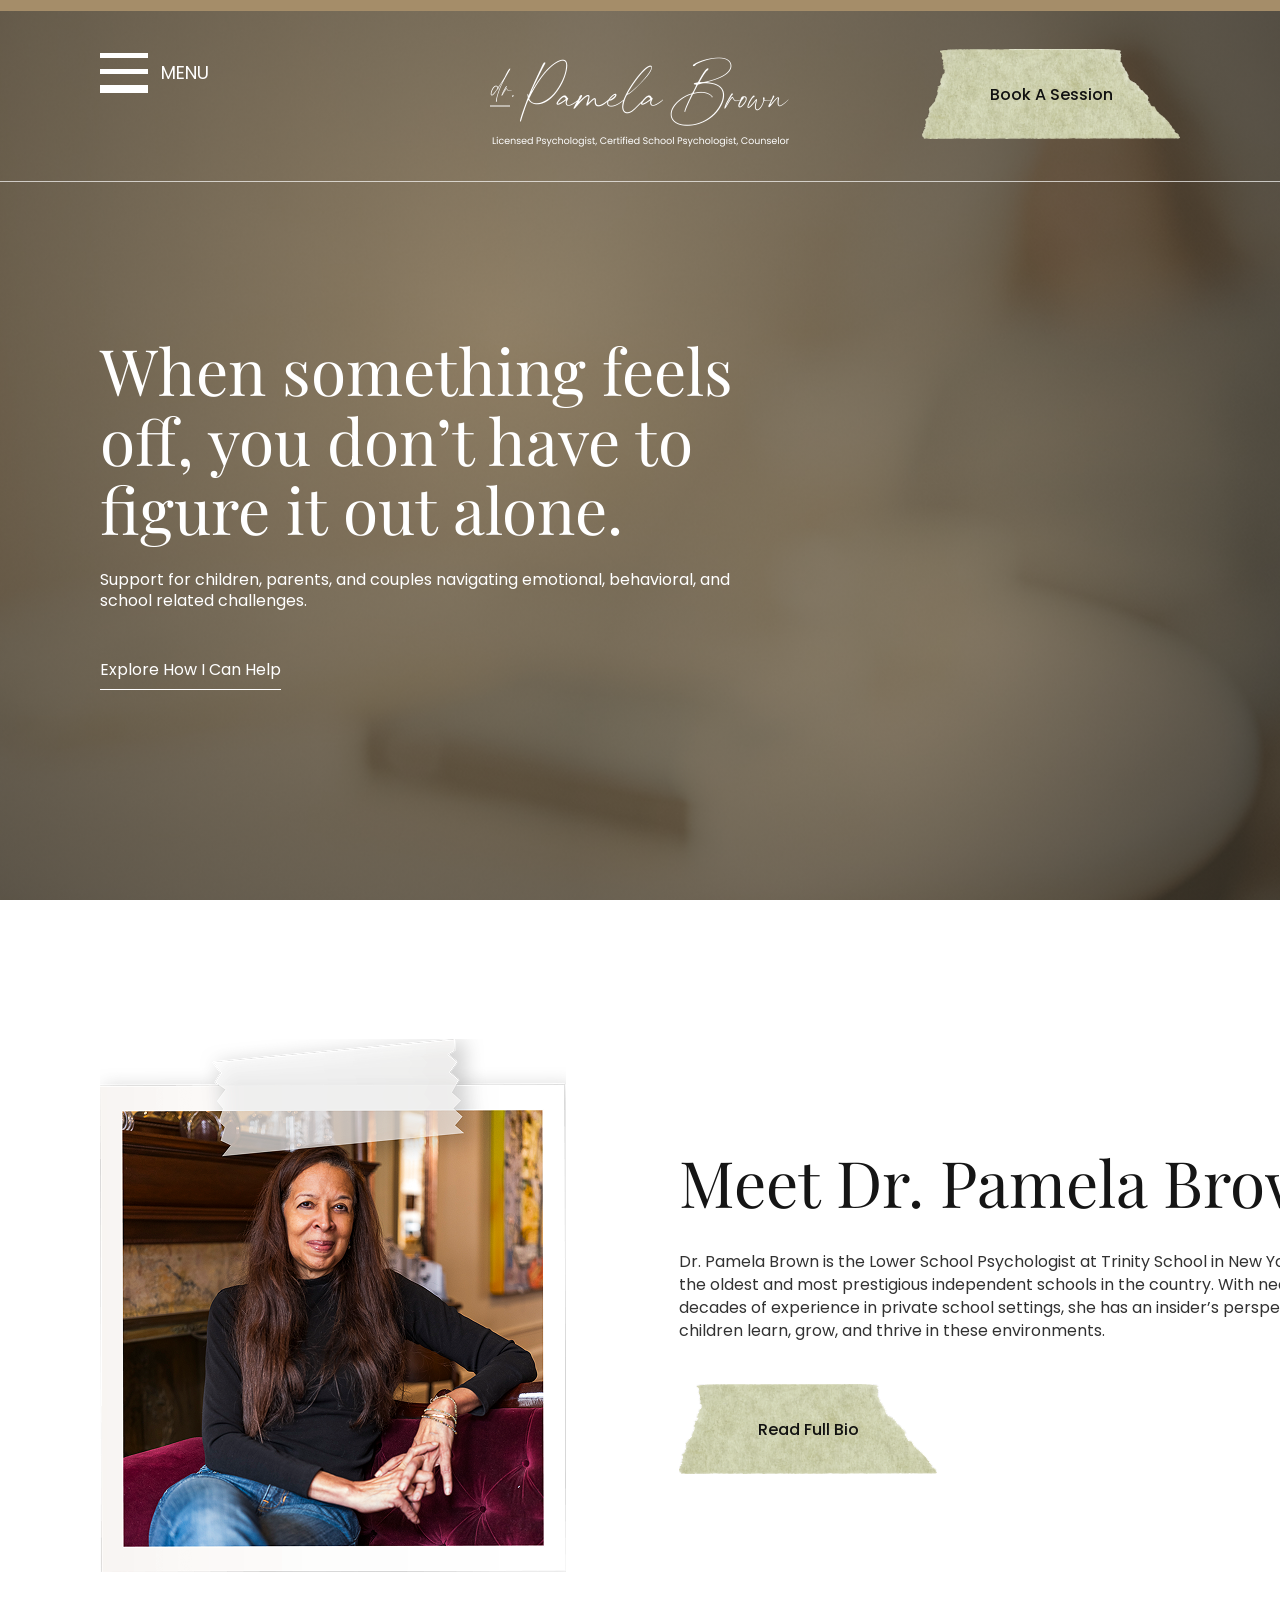
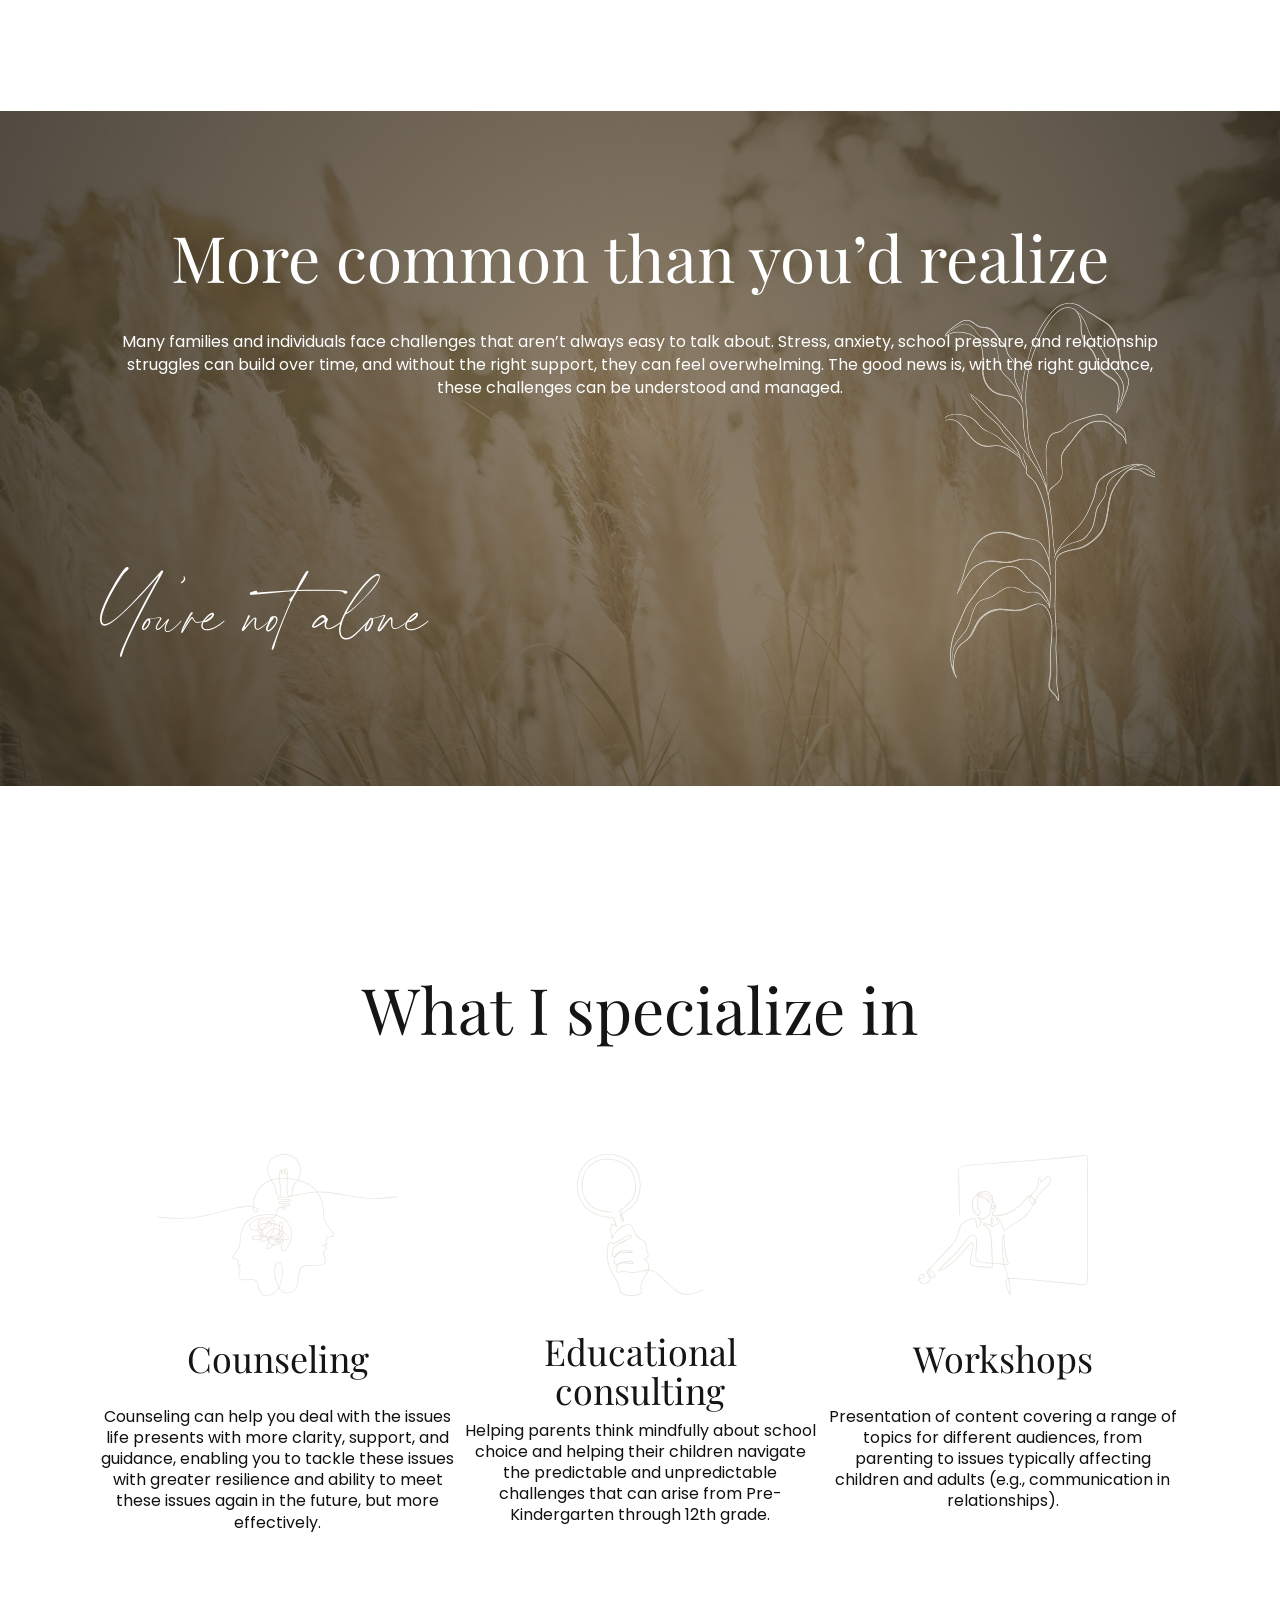
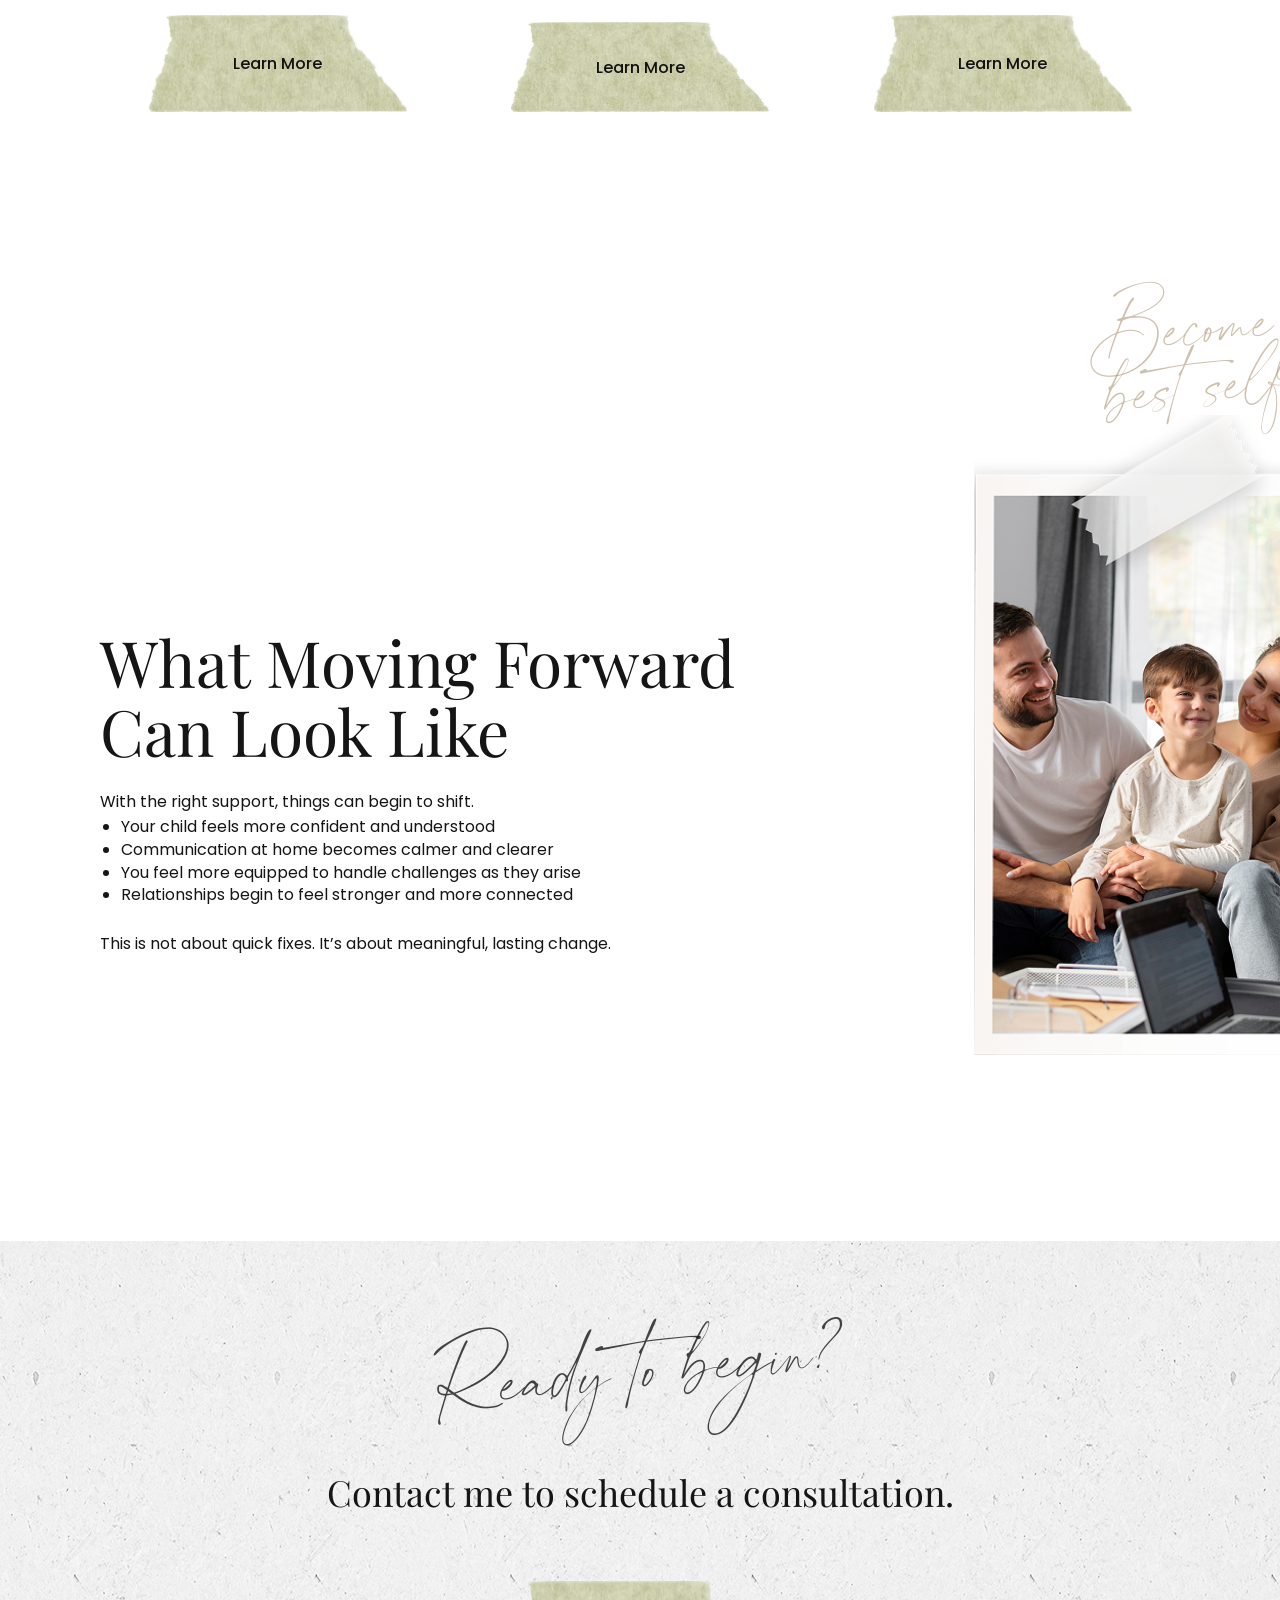
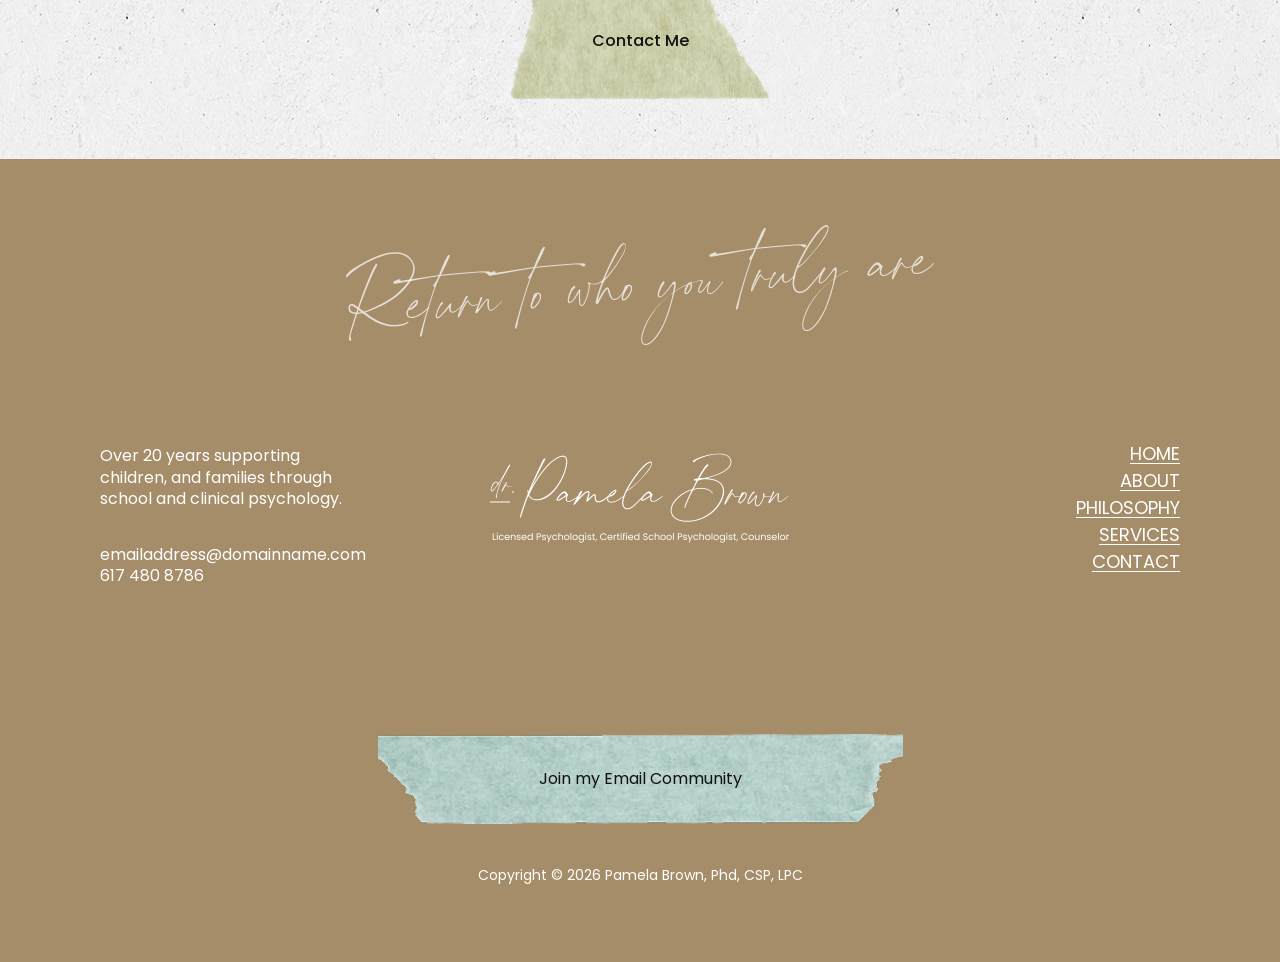
==== index.html @ 4f340ac1 "Initial Dr Brown website" ====
<!DOCTYPE html>
<html lang="en">
  <head>
    <meta charset="UTF-8" />
    <meta name="viewport" content="width=device-width, initial-scale=1.0" />
    <title>Dr. Pamela Brown</title>
    <link rel="preconnect" href="https://fonts.googleapis.com" />
    <link rel="preconnect" href="https://fonts.gstatic.com" crossorigin />
    <link
      href="https://fonts.googleapis.com/css2?family=Playfair+Display:wght@400;600;700&family=Poppins:wght@300;400;500;600&display=swap"
      rel="stylesheet"
    />
    <link rel="stylesheet" href="styles.css" />
  </head>
  <body>
    <header class="site-header" aria-label="Site navigation">
      <button class="menu-button" type="button" aria-expanded="false" aria-controls="site-menu" aria-label="Open menu">
        <span class="menu-icon" aria-hidden="true"></span>
        <span class="menu-label">Menu</span>
      </button>

      <a class="brand" href="#top" aria-label="Dr. Pamela Brown home">
        <img src="brownlogo.png" alt="Dr. Pamela Brown" />
      </a>

      <a class="header-cta" href="contact.html">Book A Session</a>

      <div class="site-menu" id="site-menu" aria-hidden="true">
        <img class="menu-flower menu-flower-left" src="flower_1.png" alt="" aria-hidden="true" />
        <img class="menu-flower menu-flower-right" src="flower_2.png" alt="" aria-hidden="true" />

        <a class="brand menu-brand" href="#top" aria-label="Dr. Pamela Brown home">
          <img src="brownlogo.png" alt="Dr. Pamela Brown" />
        </a>

        <nav class="menu-nav" aria-label="Main menu">
          <a href="#top">Home</a>
          <a href="about.html">About Me</a>
          <a href="philosophy.html">Philosophy</a>
          <a href="#specialties">Services</a>
          <a href="contact.html">Contact Me</a>
        </nav>
      </div>
    </header>

    <main id="top">
      <section class="hero">
        <div class="hero-overlay"></div>
        <div class="hero-rule" aria-hidden="true"></div>
        <div class="hero-content">
          <h1>When something feels off, you don&rsquo;t have to figure it out alone.</h1>
          <p>
            Support for children, parents, and couples navigating emotional,
            behavioral, and school related challenges.
          </p>
          <a class="text-link light" href="#specialties">Explore How I Can Help</a>
        </div>
      </section>

      <section class="about-section section-grid" id="about">
        <img class="doctor-portrait" src="drbrown_image.png" alt="Dr. Pamela Brown" />
        <div class="section-copy">
          <h2>Meet Dr. Pamela Brown</h2>
          <p>
            Dr. Pamela Brown is the Lower School Psychologist at Trinity School
            in New York City, one of the oldest and most prestigious independent
            schools in the country. With nearly two decades of experience in
            private school settings, she has an insider&rsquo;s perspective on how
            children learn, grow, and thrive in these environments.
          </p>
          <a class="button light-button" href="#contact">Read Full Bio</a>
        </div>
      </section>

      <section class="support-section" id="support">
        <div class="support-overlay"></div>
        <div class="support-content">
          <h2>More common than you&rsquo;d realize</h2>
          <p>
            Many families and individuals face challenges that aren&rsquo;t always
            easy to talk about. Stress, anxiety, school pressure, and
            relationship struggles can build over time, and without the right
            support, they can feel overwhelming. The good news is, with the right
            guidance, these challenges can be understood and managed.
          </p>
        </div>
        <p class="script-note">You&rsquo;re not alone</p>
        <img class="support-flower" src="flower_1.png" alt="" aria-hidden="true" />
      </section>

      <section class="specialties-section" id="specialties">
        <h2>What I specialize in</h2>

        <div class="specialty-grid">
          <article class="specialty">
            <img class="specialty-icon counseling" src="counseling.svg" alt="" aria-hidden="true" />
            <h3>Counseling</h3>
            <p>
              Counseling can help you deal with the issues life presents with
              more clarity, support, and guidance, enabling you to tackle these
              issues with greater resilience and ability to meet these issues
              again in the future, but more effectively.
            </p>
            <a class="button" href="#contact">Learn More</a>
          </article>

          <article class="specialty">
            <img class="specialty-icon education" src="education.svg" alt="" aria-hidden="true" />
            <h3>Educational consulting</h3>
            <p>
              Helping parents think mindfully about school choice and helping
              their children navigate the predictable and unpredictable
              challenges that can arise from Pre-Kindergarten through 12th
              grade.
            </p>
            <a class="button" href="#contact">Learn More</a>
          </article>

          <article class="specialty">
            <img class="specialty-icon workshops" src="workshop.svg" alt="" aria-hidden="true" />
            <h3>Workshops</h3>
            <p>
              Presentation of content covering a range of topics for different
              audiences, from parenting to issues typically affecting children
              and adults (e.g., communication in relationships).
            </p>
            <a class="button" href="#contact">Learn More</a>
          </article>
        </div>
      </section>

      <section class="moving-section">
        <div class="moving-copy">
          <h2>What Moving Forward Can Look Like</h2>
          <p>With the right support, things can begin to shift.</p>
          <ul>
            <li>Your child feels more confident and understood</li>
            <li>Communication at home becomes calmer and clearer</li>
            <li>You feel more equipped to handle challenges as they arise</li>
            <li>Relationships begin to feel stronger and more connected</li>
          </ul>
          <p>This is not about quick fixes. It&rsquo;s about meaningful, lasting change.</p>
        </div>
        <div class="moving-image-wrap">
          <div class="best-self-copy">
            <p>Become your</p>
            <p>best self</p>
          </div>
          <img class="best-self-image" src="family_image.png" alt="Family smiling together" />
        </div>
      </section>

      <section class="contact-cta" id="contact">
        <h2>Ready to begin?</h2>
        <p>Contact me to schedule a consultation.</p>
        <a class="button light-button" href="mailto:hello@example.com">Contact Me</a>
      </section>
    </main>

    <footer class="site-footer">
      <p class="footer-script">Return to who you truly are</p>

      <div class="footer-grid">
        <div class="footer-contact">
          <p>
            Over 20 years supporting children, and families through school and
            clinical psychology.
          </p>
          <p>
            emailaddress@domainname.com<br />
            617 480 8786
          </p>
        </div>

        <a class="brand footer-brand" href="#top" aria-label="Dr. Pamela Brown home">
          <img src="brownlogo.png" alt="Dr. Pamela Brown" />
        </a>

        <nav aria-label="Footer menu">
          <a href="#top">Home</a>
          <a href="about.html">About</a>
          <a href="philosophy.html">Philosophy</a>
          <a href="#specialties">Services</a>
          <a href="contact.html">Contact</a>
        </nav>
      </div>

      <a class="footer-community" href="mailto:hello@example.com">Join my Email Community</a>

      <p>Copyright &copy; 2026 Pamela Brown, Phd, CSP, LPC</p>
    </footer>

    <script src="script.js"></script>
  </body>
</html>
---- styles.css ----
:root {
  --accent: #a58d69;
  --ink: #151515;
  --muted: #323232;
  --paper: #fff;
  --white-soft: rgba(255, 255, 255, 0.82);
  --script-font: "The Artisan", "the artisan", "Brush Script MT", "Segoe Script", cursive;
}

@font-face {
  font-family: "The Artisan";
  src:
    url("the_artisan/the%20artisan.otf") format("opentype"),
    local("The Artisan"),
    local("the artisan");
  font-weight: 400;
  font-style: normal;
  font-display: swap;
}

* {
  box-sizing: border-box;
}

html {
  scroll-behavior: smooth;
}

body {
  margin: 0;
  color: var(--ink);
  background: var(--paper);
  font-family: "Poppins", Arial, sans-serif;
  font-size: 16px;
  line-height: 1.35;
}

body.menu-open {
  overflow: hidden;
}

a {
  color: inherit;
  text-decoration: none;
}

img {
  display: block;
  max-width: 100%;
}

.site-header {
  position: absolute;
  top: 0;
  left: 0;
  z-index: 20;
  display: grid;
  grid-template-columns: 1fr auto 1fr;
  align-items: start;
  width: 100%;
  padding: 49px 100px 0;
  color: #fff;
}

body.menu-open .site-header {
  position: fixed;
  z-index: 100;
}

.menu-button,
.header-cta,
.button {
  border: 0;
  background: transparent;
  color: inherit;
  font: 500 16px/1 "Poppins", Arial, sans-serif;
  cursor: pointer;
}

.menu-button {
  position: relative;
  z-index: 110;
  display: inline-flex;
  align-items: center;
  gap: 13px;
  justify-self: start;
  min-height: 48px;
  padding: 0;
  text-transform: uppercase;
  font-size: 18px;
  font-weight: 400;
}

.menu-icon {
  position: relative;
  width: 48px;
  height: 40px;
  border-top: 5px solid currentColor;
  border-bottom: 5px solid currentColor;
}

.menu-icon::before,
.menu-icon::after {
  position: absolute;
  left: 0;
  width: 48px;
  border-top: 5px solid currentColor;
  content: "";
}

.menu-icon::before {
  top: 11px;
}

.menu-icon::after {
  top: 27px;
}

body.menu-open .menu-icon {
  width: 65px;
  height: 65px;
  border: 0;
}

body.menu-open .menu-icon::before,
body.menu-open .menu-icon::after {
  top: 30px;
  left: -6px;
  width: 78px;
  border-top: 8px solid currentColor;
}

body.menu-open .menu-icon::before {
  transform: rotate(45deg);
}

body.menu-open .menu-icon::after {
  transform: rotate(-45deg);
}

.brand {
  display: block;
  width: 300px;
}

.brand img {
  width: 100%;
  height: auto;
}

.header-cta,
.button {
  display: inline-flex;
  align-items: center;
  justify-content: center;
  min-width: 258px;
  min-height: 90px;
  padding: 31px 28px 29px;
  color: #111;
  background: url("primary_button_image.png") center / 100% 100% no-repeat;
  text-align: center;
}

.header-cta {
  justify-self: end;
}

.site-menu {
  position: fixed;
  inset: 0;
  z-index: 90;
  display: block;
  width: 100%;
  min-height: 100vh;
  overflow: hidden;
  color: #fff;
  background: var(--accent);
  opacity: 0;
  pointer-events: none;
  transform: none;
  transition: opacity 180ms ease, transform 180ms ease;
}

.site-menu.is-open {
  opacity: 1;
  pointer-events: auto;
}

.menu-brand {
  position: absolute;
  top: 75px;
  left: 50%;
  width: 300px;
  transform: translateX(-50%);
}

.menu-nav {
  position: absolute;
  top: 280px;
  left: 50%;
  display: grid;
  justify-items: center;
  gap: 42px;
  width: min(620px, calc(100% - 48px));
  transform: translateX(-50%);
}

.menu-nav a {
  font-family: "Playfair Display", Georgia, serif;
  font-size: 56px;
  line-height: 1;
}

.menu-flower {
  position: absolute;
  width: 210px;
  height: 398px;
  object-fit: contain;
  pointer-events: none;
  user-select: none;
}

.menu-flower-left {
  left: 99px;
  bottom: 69px;
}

.menu-flower-right {
  right: 115px;
  top: 145px;
}

.hero {
  position: relative;
  min-height: 100vh;
  min-height: 100svh;
  color: #fff;
  background: url("hero_image.jpg") center top / cover no-repeat;
}

.hero::before {
  position: absolute;
  top: 0;
  left: 0;
  z-index: 2;
  width: 100%;
  height: 11px;
  background: var(--accent);
  content: "";
}

.hero-overlay {
  position: absolute;
  inset: 0;
  background: radial-gradient(circle at 39% 38%, rgba(165, 141, 105, 0.56), rgba(51, 45, 36, 0.64));
}

.hero-rule {
  position: absolute;
  top: 20.16%;
  left: 0;
  z-index: 3;
  width: 100%;
  border-top: 1px solid rgba(255, 255, 255, 0.68);
}

.hero-content {
  position: relative;
  z-index: 4;
  width: 780px;
  padding: 37.27vh 0 0 100px;
  padding-top: 37.27svh;
}

h1,
h2,
h3 {
  margin: 0;
  font-family: "Playfair Display", Georgia, serif;
  font-weight: 400;
  line-height: 1.08;
  letter-spacing: 0;
}

h1 {
  max-width: 760px;
  font-size: 64px;
}

.hero-content p {
  max-width: 690px;
  margin: 26px 0 47px;
  font-size: 16px;
}

.text-link {
  display: inline-block;
  padding-bottom: 8px;
  border-bottom: 1px solid currentColor;
  font-size: 16px;
}

.section-grid {
  display: grid;
  grid-template-columns: 466px 733px;
  gap: 113px;
  align-items: center;
  min-height: 811px;
  padding: 100px;
}

.doctor-portrait {
  width: 466px;
  height: 534px;
  object-fit: contain;
}

.section-copy {
  padding-top: 10px;
}

.section-copy h2,
.specialties-section h2,
.moving-copy h2 {
  font-size: 64px;
}

.section-copy p {
  max-width: 733px;
  margin: 34px 0 42px;
  color: var(--muted);
  font-size: 16px;
  line-height: 1.45;
}

.support-section {
  position: relative;
  display: grid;
  place-items: start center;
  min-height: 675px;
  overflow: hidden;
  color: #fff;
  background: url("paralax.jpg") center / cover no-repeat;
}

.support-overlay {
  position: absolute;
  inset: 0;
  background: radial-gradient(circle at 50% 46%, rgba(165, 141, 105, 0.46), rgba(48, 43, 34, 0.6));
}

.support-content {
  position: relative;
  z-index: 2;
  width: 1050px;
  margin-top: 111px;
  text-align: center;
}

.support-content h2 {
  font-size: 64px;
}

.support-content p {
  margin: 39px auto 0;
  font-size: 16px;
  line-height: 1.45;
}

.script-note,
.best-self-copy,
.contact-cta h2,
.footer-script {
  font-family: var(--script-font);
  font-weight: 400;
}

.script-note {
  position: absolute;
  left: 100px;
  bottom: 136px;
  z-index: 2;
  margin: 0;
  font-size: 66px;
  line-height: 1;
}

.support-flower {
  position: absolute;
  right: 125px;
  bottom: 85px;
  z-index: 2;
  width: 210px;
  height: 398px;
  object-fit: contain;
  opacity: 0.58;
}

.specialties-section {
  min-height: 1072px;
  padding: 188px 100px 80px;
  text-align: center;
}

.specialty-grid {
  display: grid;
  grid-template-columns: repeat(3, 355px);
  justify-content: space-between;
  margin-top: 111px;
}

.specialty {
  display: grid;
  justify-items: center;
}

.specialty-icon {
  display: block;
  width: 171px;
  height: 142px;
  margin-bottom: 36px;
  object-fit: contain;
  opacity: 0.22;
}

.specialty-icon.counseling {
  width: 241px;
}

.specialty-icon.education {
  width: 126px;
}

.specialty h3 {
  min-height: 50px;
  font-size: 36px;
}

.specialty p {
  width: 355px;
  min-height: 172px;
  margin: 10px 0 30px;
  color: #111;
  font-size: 16px;
  line-height: 1.32;
}

.moving-section {
  display: grid;
  grid-template-columns: 1fr 532px;
  gap: 100px;
  align-items: center;
  min-height: 983px;
  padding: 52px 100px 82px;
}

.moving-copy {
  width: 650px;
  padding-top: 114px;
}

.moving-copy h2 {
  max-width: 640px;
}

.moving-copy p,
.moving-copy li {
  font-size: 16px;
  line-height: 1.42;
}

.moving-copy p {
  margin: 26px 0 0;
}

.moving-copy ul {
  margin: 2px 0 22px 21px;
  padding: 0;
}

.moving-image-wrap {
  position: relative;
  justify-self: end;
  width: 430px;
}

.best-self-copy {
  position: absolute;
  top: -118px;
  right: 7px;
  z-index: 2;
  color: rgba(165, 141, 105, 0.55);
  font-size: 64px;
  line-height: 0.92;
  transform: rotate(-6deg);
}

.best-self-copy p {
  margin: 0;
}

.best-self-image {
  width: 430px;
  height: 640px;
  object-fit: contain;
}

.contact-cta {
  display: grid;
  justify-items: center;
  min-height: 518px;
  padding: 95px 24px 60px;
  text-align: center;
  background: url("book_consultancy.jpg") center / cover no-repeat;
}

.contact-cta h2 {
  font-size: 72px;
  line-height: 1;
  color: rgba(17, 17, 17, 0.78);
  transform: rotate(-6deg);
}

.contact-cta p {
  margin: 32px 0 36px;
  font-family: "Playfair Display", Georgia, serif;
  font-size: 36px;
}

.site-footer {
  min-height: 803px;
  padding: 93px 100px 40px;
  color: #fff;
  background: var(--accent);
  text-align: center;
}

.footer-script {
  margin: 0 auto 127px;
  color: rgba(255, 255, 255, 0.72);
  font-size: 66px;
  line-height: 1;
  transform: rotate(-5deg);
}

.footer-grid {
  display: grid;
  grid-template-columns: 1fr 300px 1fr;
  align-items: start;
  gap: 80px;
}

.footer-contact {
  width: 270px;
  text-align: left;
}

.footer-contact p {
  margin: 0 0 34px;
  font-size: 16px;
  line-height: 1.35;
}

.footer-brand {
  width: 300px;
  margin-top: 0;
}

.site-footer nav {
  display: grid;
  justify-items: end;
  gap: 9px;
  text-align: right;
  text-transform: uppercase;
  font-size: 18px;
  line-height: 1;
}

.site-footer nav a {
  text-decoration: underline;
  text-underline-offset: 3px;
}

.footer-community {
  display: inline-flex;
  align-items: center;
  justify-content: center;
  width: 525px;
  min-height: 90px;
  margin-top: 113px;
  color: #111;
  background: url("tap_footer_button.png") center / 100% 100% no-repeat;
  font-size: 16px;
}

.site-footer > p:last-child {
  margin: 42px 0 0;
  font-size: 14px;
}

.about-page .site-header {
  color: #fff;
}

.about-hero {
  position: relative;
  min-height: 541px;
  padding: 238px 100px 0;
  color: #fff;
  background: var(--accent);
}

.about-hero h1 {
  font-size: 72px;
  line-height: 1;
}

.about-hero img {
  position: absolute;
  right: 214px;
  bottom: 72px;
  width: 139px;
  height: 263px;
  object-fit: contain;
  opacity: 0.42;
}

.welcome-section {
  min-height: 1012px;
  padding: 276px 100px 0;
  background: #fff;
}

.welcome-card {
  position: relative;
  display: grid;
  place-items: center;
  min-height: 697px;
  background: #fbf3e8;
}

.welcome-arch {
  position: absolute;
  top: -82px;
  left: 50%;
  width: 245px;
  height: 164px;
  background: #fbf3e8;
  border-radius: 245px 245px 0 0;
  transform: translateX(-50%);
}

.welcome-flower {
  position: absolute;
  top: -37px;
  left: 50%;
  z-index: 2;
  width: 73px;
  height: 139px;
  object-fit: contain;
  transform: translateX(-50%);
}

.welcome-copy {
  position: relative;
  z-index: 2;
  width: 720px;
  padding-top: 72px;
  text-align: center;
}

.welcome-copy h2,
.about-bio h2 {
  font-family: "Playfair Display", Georgia, serif;
  font-size: 36px;
  font-weight: 400;
  line-height: 1.08;
}

.welcome-copy p {
  margin: 14px 0 31px;
  font-size: 16px;
  line-height: 1.45;
}

.about-bio {
  min-height: 879px;
  padding: 65px 100px 70px;
  background: #fff;
}

.about-bio h2 {
  margin: 0 0 37px;
}

.about-bio p {
  margin: 0 0 27px;
  font-size: 16px;
  line-height: 1.46;
}

.values-section {
  min-height: 1053px;
  padding: 222px 0 0;
  background: #fff;
}

.values-wrap {
  position: relative;
  width: 1041px;
  margin: 0 auto;
}

.values-wrap img {
  width: 1041px;
  height: 694px;
  object-fit: cover;
}

.value-word {
  position: absolute;
  color: rgba(165, 141, 105, 0.68);
  font-family: var(--script-font);
  font-size: 72px;
  line-height: 1;
}

.value-accountability {
  top: 306px;
  left: -132px;
  transform: rotate(-8deg);
}

.value-hope {
  top: -51px;
  right: -84px;
  transform: rotate(-6deg);
}

.value-honesty {
  top: 408px;
  right: -164px;
  transform: rotate(-8deg);
}

.value-kindness {
  bottom: -50px;
  left: 250px;
  transform: rotate(-6deg);
}

.philosophy-hero img {
  right: 201px;
  bottom: 61px;
  width: 151px;
  height: 286px;
}

.philosophy-main {
  position: relative;
  min-height: 2120px;
  padding: 235px 100px 0;
  background: #fff;
}

.philosophy-intro {
  position: relative;
  width: 1312px;
  min-height: 760px;
}

.philosophy-family {
  position: absolute;
  top: 0;
  left: 0;
  z-index: 2;
  width: 430px;
  height: 640px;
  object-fit: contain;
}

.philosophy-note {
  position: absolute;
  top: 122px;
  left: 332px;
  display: grid;
  align-items: center;
  width: 980px;
  min-height: 367px;
  padding: 0 138px 0 184px;
  background: #fbf3e8;
}

.philosophy-note p,
.philosophy-statement p {
  margin: 0;
  font-size: 16px;
  line-height: 1.45;
}

.philosophy-statement {
  width: 898px;
  min-height: 775px;
  margin: 318px auto 0;
  padding: 141px 119px 118px;
  color: #fff;
  background: #ac6d50;
}

.philosophy-statement p {
  margin-bottom: 38px;
}

.philosophy-statement p:last-child {
  margin-bottom: 0;
}

.philosophy-lower-flower {
  position: absolute;
  right: 131px;
  bottom: 174px;
  width: 170px;
  height: 295px;
  object-fit: contain;
  opacity: 0.58;
}

.contact-hero img {
  right: 214px;
  bottom: 72px;
  width: 139px;
  height: 263px;
}

.contact-intro-section {
  min-height: 900px;
  padding: 278px 230px 0;
  background: #fff;
}

.contact-welcome-card {
  min-height: 509px;
}

.contact-welcome-copy {
  width: 820px;
  padding-top: 80px;
}

.contact-welcome-copy h2 {
  font-size: 36px;
}

.contact-welcome-copy p {
  margin-right: auto;
  margin-left: auto;
  max-width: 735px;
}

.contact-panel-section {
  display: grid;
  grid-template-columns: 1fr 1fr;
  min-height: 741px;
}

.contact-photo-side {
  position: relative;
  display: grid;
  place-items: center;
  background: #fbf3e8;
}

.contact-photo {
  position: relative;
  z-index: 2;
  width: 368px;
  height: 491px;
  object-fit: cover;
}

.contact-flower {
  position: absolute;
  left: 146px;
  bottom: 82px;
  z-index: 1;
  width: 168px;
  height: 320px;
  object-fit: contain;
  opacity: 0.55;
}

.contact-info-side {
  display: grid;
  place-items: center;
  color: #fff;
  background: #ac6d50;
  text-align: center;
}

.contact-info-copy {
  width: 520px;
  padding-top: 9px;
}

.contact-info-copy h2 {
  margin: 0 0 46px;
  font-family: "Playfair Display", Georgia, serif;
  font-size: 36px;
  font-weight: 400;
}

.contact-info-copy p {
  margin: 0 auto 49px;
  font-size: 16px;
  line-height: 1.42;
}

.contact-info-copy p:last-child {
  margin-bottom: 0;
}

.contact-info-copy a {
  text-decoration: underline;
  text-underline-offset: 3px;
}

@media (max-width: 1200px) {
  .site-header,
  .section-grid,
  .specialties-section,
  .moving-section,
  .site-footer,
  .about-hero,
  .welcome-section,
  .about-bio,
  .philosophy-main,
  .contact-intro-section {
    padding-right: 48px;
    padding-left: 48px;
  }

  .script-note {
    left: 48px;
  }

  .hero-content {
    padding-left: 48px;
  }

  .section-grid {
    grid-template-columns: minmax(320px, 466px) minmax(420px, 1fr);
    gap: 64px;
  }

  .specialty-grid {
    grid-template-columns: repeat(3, minmax(260px, 355px));
    gap: 36px;
  }

  .moving-section {
    grid-template-columns: minmax(420px, 1fr) minmax(360px, 532px);
    gap: 52px;
  }

  .moving-copy {
    width: auto;
  }

  .about-hero img {
    right: 92px;
  }

  .values-wrap {
    width: min(86vw, 1041px);
  }

  .values-wrap img {
    width: 100%;
    height: auto;
  }

  .value-accountability {
    left: -48px;
  }

  .value-honesty {
    right: -48px;
  }

  .philosophy-hero img {
    right: 92px;
  }

  .philosophy-intro {
    width: 100%;
  }

  .philosophy-note {
    left: 320px;
    width: calc(100% - 320px);
    padding-right: 72px;
    padding-left: 150px;
  }

  .philosophy-lower-flower {
    right: 56px;
  }

  .contact-hero img {
    right: 92px;
  }

  .contact-flower {
    left: 56px;
  }
}

@media (max-width: 900px) {
  .site-header {
    grid-template-columns: 1fr auto;
    gap: 20px;
    padding-top: 30px;
  }

  .brand {
    grid-column: 1 / -1;
    grid-row: 1;
    justify-self: center;
    width: 260px;
  }

  .menu-brand {
    grid-column: auto;
    grid-row: auto;
    width: 260px;
  }

  .menu-button {
    grid-row: 2;
  }

  .header-cta {
    grid-row: 2;
    min-width: 230px;
  }

  .hero-content {
    width: auto;
    padding-top: 36vh;
    padding-top: 36svh;
  }

  .section-grid,
  .specialty-grid,
  .moving-section,
  .footer-grid {
    grid-template-columns: 1fr;
  }

  .section-grid,
  .moving-section {
    justify-items: center;
  }

  .support-content {
    width: calc(100% - 72px);
  }

  .script-note {
    bottom: 80px;
    font-size: 52px;
  }

  .support-flower {
    right: 48px;
    width: 150px;
    height: auto;
  }

  .specialties-section {
    min-height: auto;
  }

  .specialty-grid {
    justify-content: center;
  }

  .moving-copy,
  .moving-image-wrap {
    width: min(100%, 620px);
  }

  .best-self-image {
    width: 100%;
    height: auto;
  }

  .footer-contact,
  .site-footer nav {
    justify-self: center;
    text-align: center;
    justify-items: center;
  }

  .menu-nav {
    top: 270px;
    gap: 34px;
  }

  .menu-nav a {
    font-size: 48px;
  }

  .menu-flower-left {
    left: 40px;
    bottom: 48px;
  }

  .menu-flower-right {
    right: 48px;
    top: 160px;
  }

  .about-hero {
    min-height: 460px;
    padding-top: 214px;
  }

  .about-hero h1 {
    font-size: 60px;
  }

  .about-hero img {
    right: 48px;
    bottom: 58px;
    width: 104px;
    height: auto;
  }

  .welcome-section {
    min-height: auto;
    padding-top: 180px;
    padding-bottom: 72px;
  }

  .welcome-card {
    min-height: 620px;
    padding: 0 36px;
  }

  .welcome-copy {
    width: 100%;
  }

  .about-bio {
    min-height: auto;
  }

  .values-section {
    min-height: auto;
    padding: 120px 48px 128px;
  }

  .value-word {
    font-size: 56px;
  }

  .value-accountability {
    left: -18px;
  }

  .value-hope {
    right: 8px;
  }

  .value-honesty {
    right: -18px;
  }

  .philosophy-hero img {
    right: 48px;
    width: 112px;
    height: auto;
  }

  .philosophy-main {
    min-height: auto;
    padding-top: 132px;
    padding-bottom: 132px;
  }

  .philosophy-intro {
    display: grid;
    min-height: 0;
  }

  .philosophy-family,
  .philosophy-note {
    position: relative;
  }

  .philosophy-family {
    top: auto;
    left: auto;
    justify-self: center;
    width: min(100%, 532px);
    height: auto;
  }

  .philosophy-note {
    top: auto;
    left: auto;
    width: 100%;
    min-height: 320px;
    margin-top: -70px;
    padding: 72px 54px;
  }

  .philosophy-statement {
    width: 100%;
    min-height: 0;
    margin-top: 128px;
    padding: 88px 64px;
  }

  .philosophy-lower-flower {
    right: 48px;
    bottom: 28px;
    width: 120px;
    height: auto;
  }

  .contact-hero img {
    right: 48px;
    width: 104px;
    height: auto;
  }

  .contact-intro-section {
    min-height: auto;
    padding-top: 180px;
    padding-bottom: 72px;
  }

  .contact-panel-section {
    grid-template-columns: 1fr;
  }

  .contact-photo-side,
  .contact-info-side {
    min-height: 620px;
  }

  .contact-info-copy {
    width: min(100% - 72px, 520px);
  }

  .contact-flower {
    left: calc(50% - 286px);
  }
}

@media (max-width: 640px) {
  body {
    font-size: 15px;
  }

  .site-header {
    padding-right: 24px;
    padding-left: 24px;
  }

  .brand {
    width: min(240px, 62vw);
  }

  .menu-icon {
    width: 36px;
    height: 32px;
  }

  .menu-icon::before,
  .menu-icon::after {
    width: 36px;
  }

  .menu-icon::before {
    top: 9px;
  }

  .menu-icon::after {
    top: 21px;
  }

  body.menu-open .menu-icon {
    width: 46px;
    height: 46px;
  }

  body.menu-open .menu-icon::before,
  body.menu-open .menu-icon::after {
    top: 21px;
    left: -4px;
    width: 54px;
    border-top-width: 6px;
  }

  .header-cta {
    display: none;
  }

  .hero {
    min-height: 100vh;
    min-height: 100svh;
  }

  .hero-rule {
    top: 20.16%;
  }

  .hero-content {
    padding: 34vh 24px 0;
    padding-top: 34svh;
  }

  h1,
  .section-copy h2,
  .support-content h2,
  .specialties-section h2,
  .moving-copy h2 {
    font-size: 42px;
  }

  .section-grid,
  .specialties-section,
  .moving-section,
  .site-footer {
    padding-right: 24px;
    padding-left: 24px;
  }

  .section-grid {
    min-height: auto;
    padding-top: 80px;
    padding-bottom: 80px;
  }

  .doctor-portrait {
    width: min(100%, 466px);
    height: auto;
  }

  .support-section {
    min-height: 620px;
  }

  .support-content {
    width: calc(100% - 48px);
    margin-top: 88px;
  }

  .script-note {
    left: 24px;
    bottom: 72px;
    font-size: 44px;
  }

  .support-flower {
    right: 24px;
    bottom: 54px;
    width: 112px;
    height: auto;
  }

  .specialties-section {
    padding-top: 92px;
  }

  .specialty-grid {
    margin-top: 72px;
  }

  .specialty p {
    width: min(100%, 355px);
  }

  .button {
    width: 258px;
  }

  .moving-section {
    min-height: auto;
    padding-top: 80px;
  }

  .moving-copy {
    padding-top: 0;
  }

  .best-self-copy {
    top: -76px;
    font-size: 44px;
  }

  .contact-cta h2 {
    font-size: 52px;
  }

  .contact-cta p {
    font-size: 28px;
  }

  .footer-script {
    margin-bottom: 80px;
    font-size: 46px;
  }

  .footer-community {
    width: min(100%, 525px);
  }

  .about-hero,
  .welcome-section,
  .about-bio,
  .values-section,
  .philosophy-main,
  .contact-intro-section {
    padding-right: 24px;
    padding-left: 24px;
  }

  .about-hero {
    min-height: 390px;
    padding-top: 205px;
  }

  .about-hero h1 {
    font-size: 48px;
  }

  .about-hero img {
    right: 26px;
    bottom: 38px;
    width: 82px;
  }

  .philosophy-hero img {
    right: 28px;
    bottom: 34px;
    width: 82px;
  }

  .contact-hero img {
    right: 26px;
    bottom: 38px;
    width: 82px;
  }

  .welcome-section {
    padding-top: 142px;
  }

  .welcome-card {
    min-height: auto;
    padding: 136px 22px 54px;
  }

  .welcome-arch {
    width: 190px;
    height: 126px;
    top: -63px;
  }

  .welcome-flower {
    top: -34px;
    width: 58px;
    height: auto;
  }

  .welcome-copy {
    padding-top: 0;
  }

  .welcome-copy h2,
  .about-bio h2 {
    font-size: 32px;
  }

  .about-bio {
    padding-top: 52px;
  }

  .values-section {
    padding-top: 92px;
    padding-bottom: 92px;
  }

  .values-wrap {
    width: 100%;
  }

  .value-word {
    font-size: 38px;
  }

  .value-accountability {
    top: 38%;
    left: -8px;
  }

  .value-hope {
    top: -36px;
    right: 4px;
  }

  .value-honesty {
    top: 58%;
    right: -6px;
  }

  .value-kindness {
    bottom: -36px;
    left: 28%;
  }

  .philosophy-main {
    padding-top: 88px;
    padding-bottom: 100px;
  }

  .philosophy-note {
    min-height: auto;
    margin-top: -36px;
    padding: 56px 26px;
  }

  .philosophy-statement {
    margin-top: 90px;
    padding: 58px 30px;
  }

  .philosophy-lower-flower {
    right: 24px;
    bottom: 24px;
    width: 86px;
  }

  .contact-intro-section {
    padding-top: 142px;
  }

  .contact-welcome-copy {
    width: 100%;
    padding-top: 0;
  }

  .contact-photo-side,
  .contact-info-side {
    min-height: 540px;
  }

  .contact-photo {
    width: min(72vw, 368px);
    height: auto;
  }

  .contact-flower {
    left: 20px;
    bottom: 52px;
    width: 112px;
    height: auto;
  }

  .site-menu {
    min-height: 100dvh;
  }

  .menu-brand {
    top: 72px;
    width: min(260px, 58vw);
  }

  .menu-nav {
    top: 205px;
    gap: 28px;
  }

  .menu-nav a {
    font-size: clamp(36px, 10vw, 48px);
  }

  .menu-flower {
    width: 118px;
    height: auto;
    opacity: 0.72;
  }

  .menu-flower-left {
    left: 18px;
    bottom: 24px;
  }

  .menu-flower-right {
    right: 18px;
    top: 136px;
  }
}
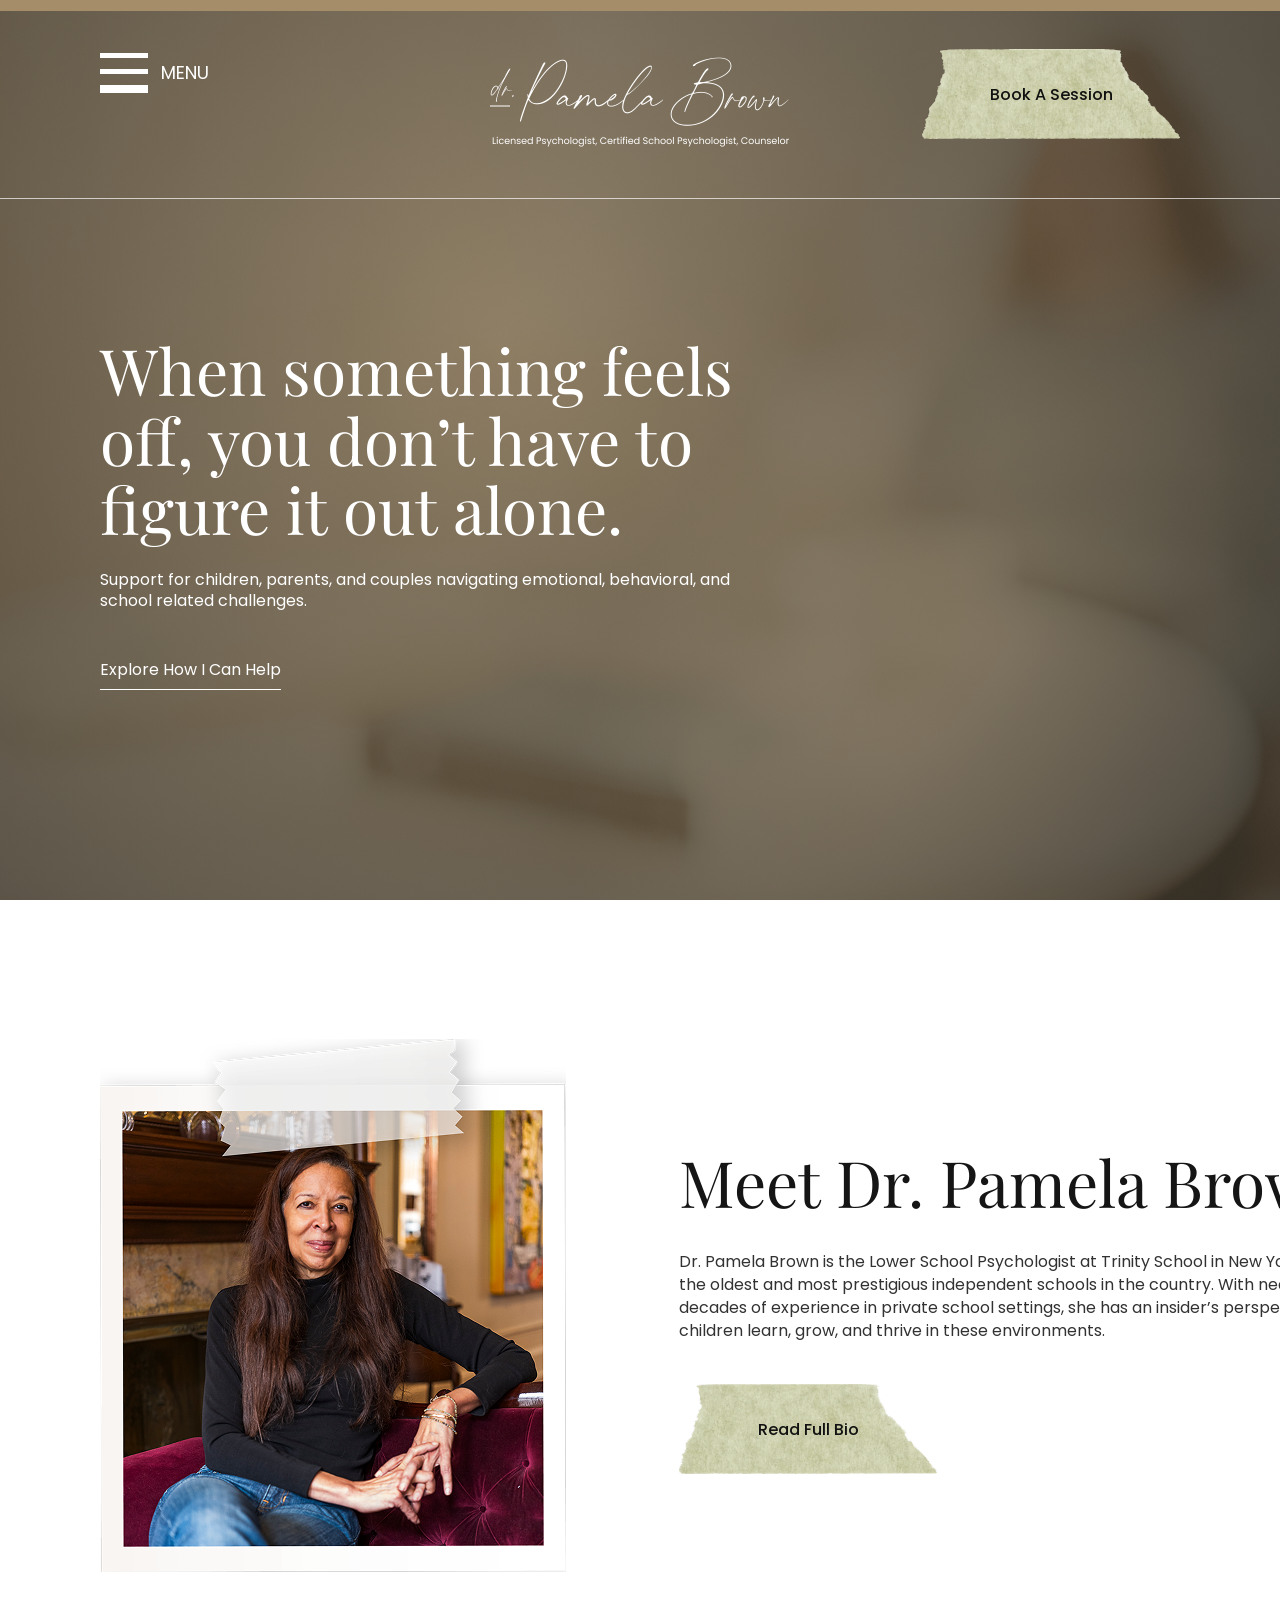
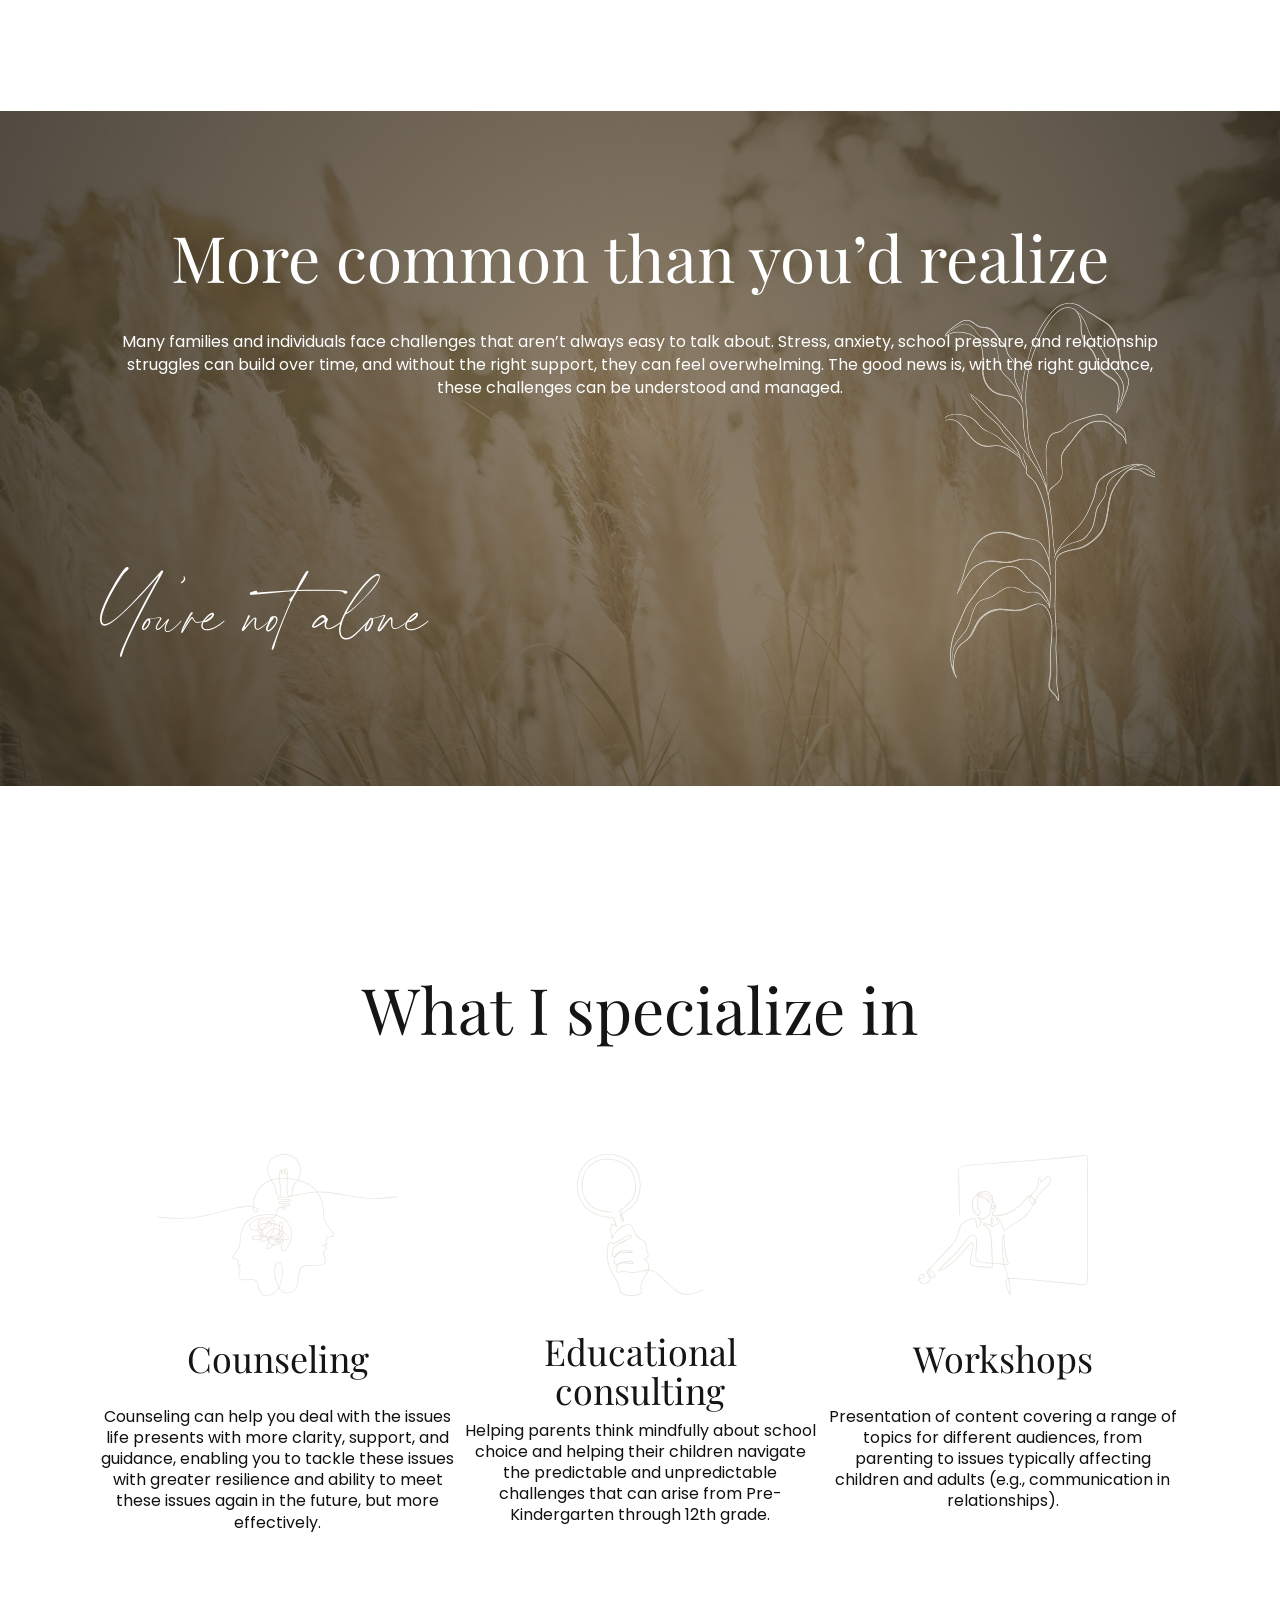
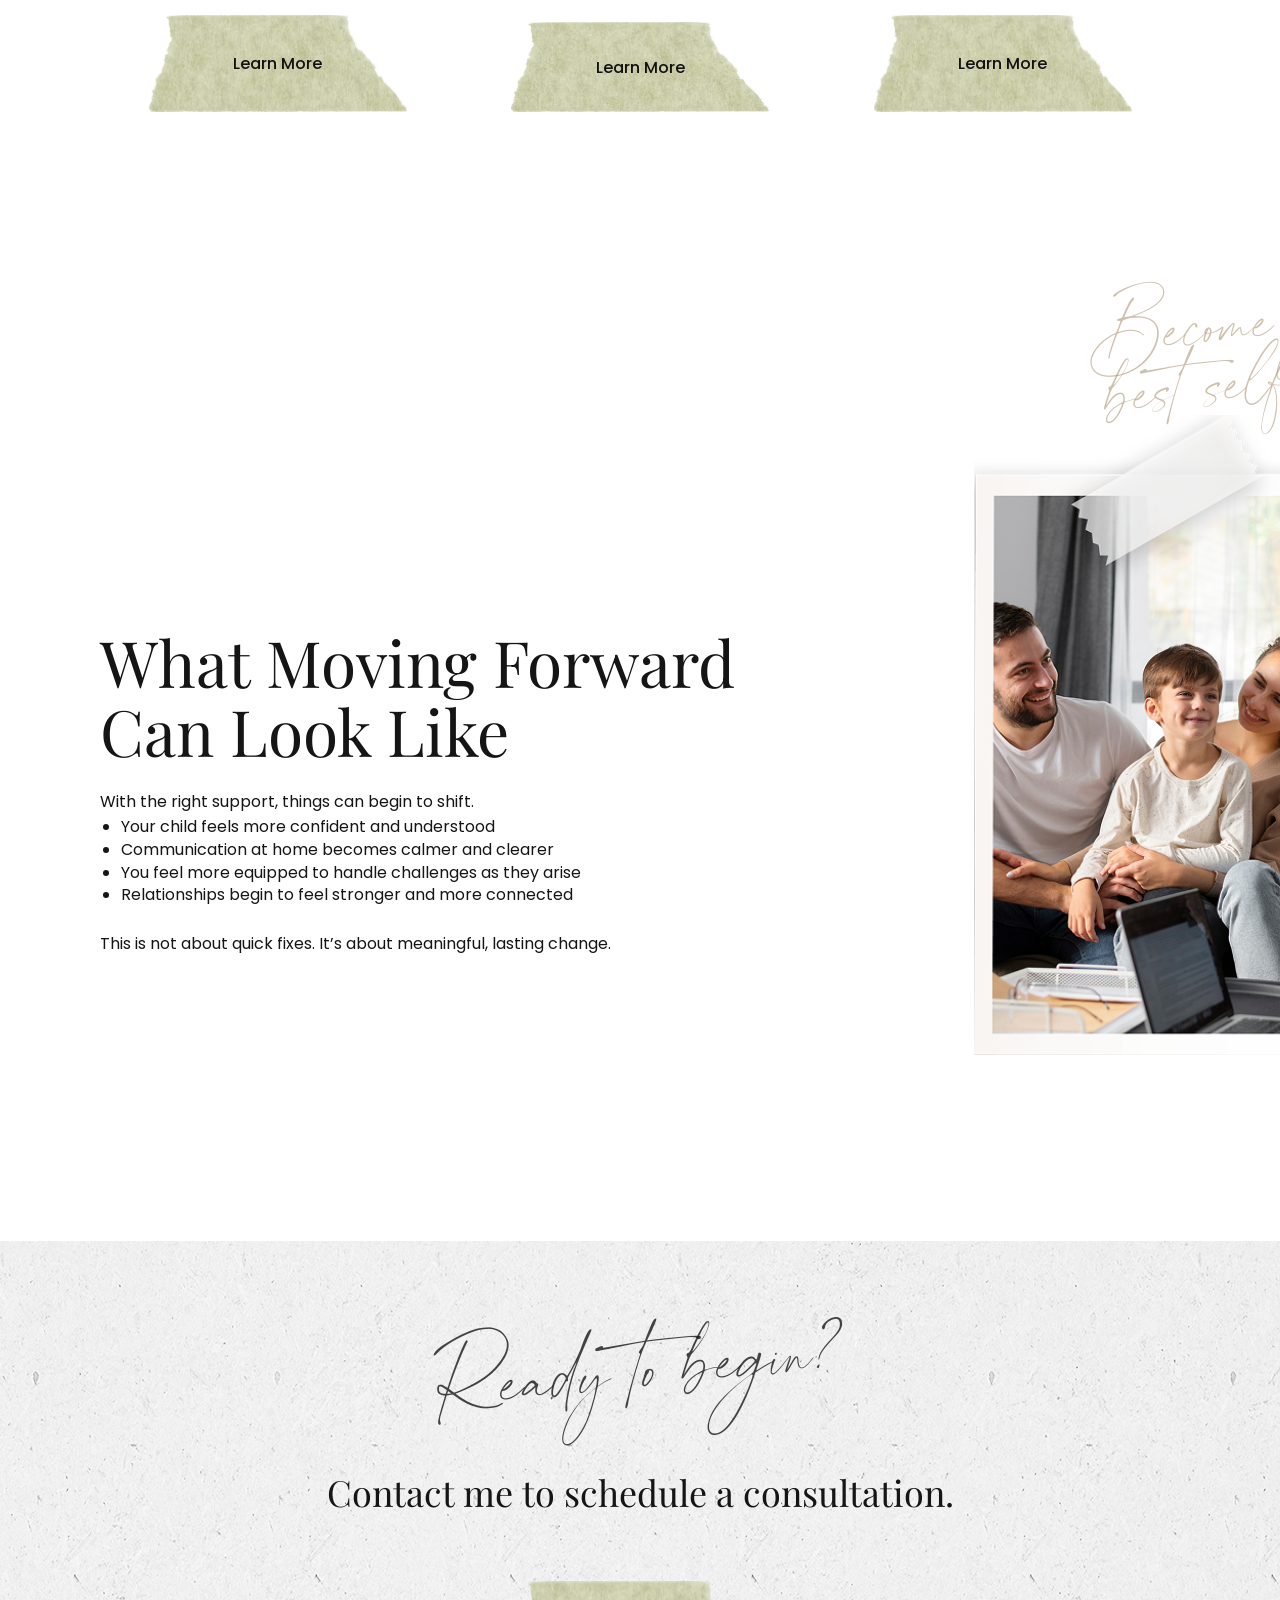
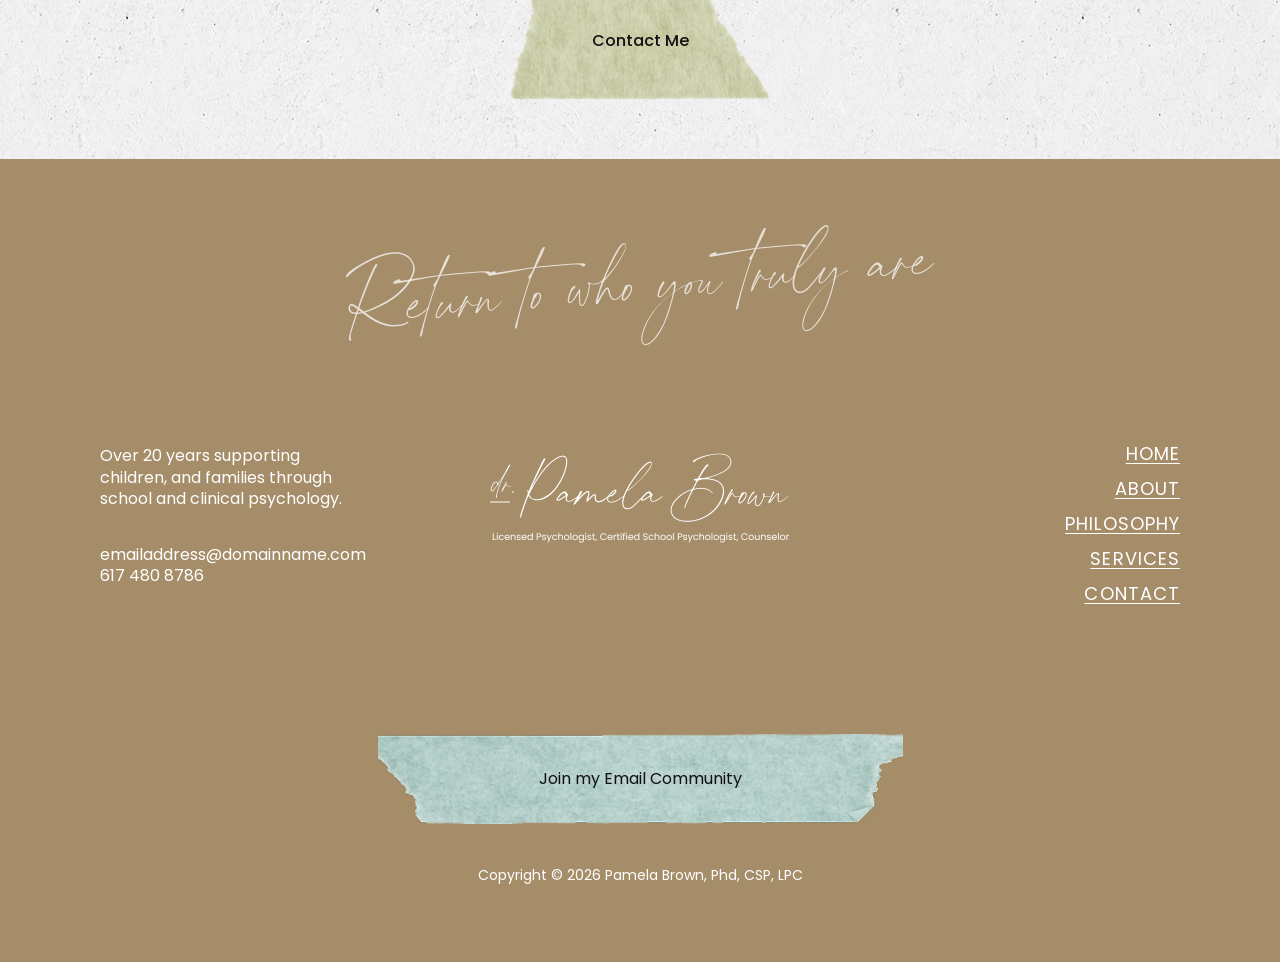
==== commit 52e7a50c: "Update project files and add new services pages" ====
--- a/index.html
+++ b/index.html
@@ -37,7 +37,7 @@
           <a href="#top">Home</a>
           <a href="about.html">About Me</a>
           <a href="philosophy.html">Philosophy</a>
-          <a href="#specialties">Services</a>
+          <a href="services.html">Services</a>
           <a href="contact.html">Contact Me</a>
         </nav>
       </div>
@@ -101,7 +101,7 @@
               issues with greater resilience and ability to meet these issues
               again in the future, but more effectively.
             </p>
-            <a class="button" href="#contact">Learn More</a>
+            <a class="button" href="counseling.html">Learn More</a>
           </article>
 
           <article class="specialty">
@@ -113,7 +113,7 @@
               challenges that can arise from Pre-Kindergarten through 12th
               grade.
             </p>
-            <a class="button" href="#contact">Learn More</a>
+            <a class="button" href="educational-consulting.html">Learn More</a>
           </article>
 
           <article class="specialty">
@@ -124,7 +124,7 @@
               audiences, from parenting to issues typically affecting children
               and adults (e.g., communication in relationships).
             </p>
-            <a class="button" href="#contact">Learn More</a>
+            <a class="button" href="workshops.html">Learn More</a>
           </article>
         </div>
       </section>
@@ -180,7 +180,7 @@
           <a href="#top">Home</a>
           <a href="about.html">About</a>
           <a href="philosophy.html">Philosophy</a>
-          <a href="#specialties">Services</a>
+          <a href="services.html">Services</a>
           <a href="contact.html">Contact</a>
         </nav>
       </div>
--- a/styles.css
+++ b/styles.css
@@ -257,7 +257,7 @@
 
 .hero-rule {
   position: absolute;
-  top: 20.16%;
+  top: 22%;
   left: 0;
   z-index: 3;
   width: 100%;
@@ -569,11 +569,12 @@
 .site-footer nav {
   display: grid;
   justify-items: end;
-  gap: 9px;
+  gap: 17px;
   text-align: right;
   text-transform: uppercase;
   font-size: 18px;
   line-height: 1;
+  letter-spacing: 0.06em;
 }
 
 .site-footer nav a {
@@ -924,6 +925,203 @@
   text-underline-offset: 3px;
 }
 
+.services-hero img {
+  right: 201px;
+  bottom: 61px;
+  width: 151px;
+  height: 286px;
+}
+
+.services-title-section {
+  display: grid;
+  place-items: center;
+  min-height: 304px;
+  background: #fff;
+  text-align: center;
+}
+
+.services-title-section h2 {
+  font-family: "Playfair Display", Georgia, serif;
+  font-size: 64px;
+  font-weight: 400;
+  line-height: 1.08;
+}
+
+.services-grid-section {
+  display: grid;
+  grid-template-columns: 1fr 1fr;
+  background: #fbf3e8;
+}
+
+.service-tile {
+  position: relative;
+  min-height: 738px;
+}
+
+.service-art {
+  background: #fbf3e8;
+}
+
+.service-art img {
+  position: absolute;
+  width: 168px;
+  height: 320px;
+  object-fit: contain;
+  opacity: 0.6;
+}
+
+.service-art-left img {
+  left: 99px;
+  bottom: 48px;
+}
+
+.service-art-right img {
+  right: 105px;
+  bottom: 44px;
+}
+
+.service-image-tile {
+  display: grid;
+  place-items: center;
+}
+
+.service-image-tile .service-photo {
+  position: static;
+  width: min(425px, 72%);
+  height: auto;
+  object-fit: contain;
+  opacity: 1;
+}
+
+.service-copy {
+  display: grid;
+  align-items: center;
+  color: #fff;
+  background: #ac6d50;
+}
+
+.service-copy > div {
+  width: 462px;
+  margin-left: 103px;
+}
+
+.service-copy h2 {
+  margin: 0 0 24px;
+  font-family: "Playfair Display", Georgia, serif;
+  font-size: 36px;
+  font-weight: 400;
+  line-height: 1.08;
+}
+
+.service-copy p {
+  margin: 0 0 35px;
+  font-size: 16px;
+  line-height: 1.42;
+}
+
+.service-detail-section {
+  min-height: 2406px;
+  padding: 278px 100px 169px;
+  background: #fff;
+}
+
+.service-detail-card {
+  position: relative;
+  width: 1312px;
+  min-height: 1959px;
+  margin: 0 auto;
+  padding: 270px 0 96px;
+  background: #fbf3e8;
+}
+
+.service-detail-copy {
+  width: 854px;
+  margin: 0 auto;
+}
+
+.service-detail-copy h2 {
+  margin: 0;
+  font-family: "Poppins", Arial, sans-serif;
+  font-size: 16px;
+  font-weight: 700;
+  line-height: 1.42;
+}
+
+.service-detail-copy p {
+  margin: 0 0 28px;
+  font-size: 16px;
+  line-height: 1.44;
+}
+
+.service-detail-copy h2 + p {
+  margin-top: 0;
+}
+
+.educational-consulting-hero h1 {
+  max-width: 1120px;
+  font-size: 92px;
+  white-space: nowrap;
+}
+
+.educational-detail-section {
+  min-height: 1650px;
+  padding-top: 278px;
+  padding-bottom: 214px;
+}
+
+.educational-detail-card {
+  min-height: 1124px;
+}
+
+.educational-detail-copy {
+  width: 740px;
+}
+
+.educational-detail-copy p {
+  margin-bottom: 32px;
+}
+
+.educational-detail-copy p:last-of-type {
+  margin-bottom: 0;
+}
+
+.educational-detail-copy ul {
+  margin: 0;
+  padding-left: 18px;
+  font-size: 16px;
+  line-height: 1.44;
+}
+
+.educational-detail-copy li {
+  padding-left: 2px;
+}
+
+.workshops-detail-section {
+  min-height: 1703px;
+  padding-top: 278px;
+  padding-bottom: 175px;
+}
+
+.workshops-detail-card {
+  min-height: 1250px;
+}
+
+.workshops-detail-copy {
+  width: 780px;
+}
+
+.workshops-detail-copy h2 {
+  margin-top: 34px;
+}
+
+.workshops-detail-copy h2:first-child {
+  margin-top: 0;
+}
+
+.workshops-detail-copy p {
+  margin-bottom: 29px;
+}
+
 @media (max-width: 1200px) {
   .site-header,
   .section-grid,
@@ -934,7 +1132,8 @@
   .welcome-section,
   .about-bio,
   .philosophy-main,
-  .contact-intro-section {
+  .contact-intro-section,
+  .service-detail-section {
     padding-right: 48px;
     padding-left: 48px;
   }
@@ -1012,6 +1211,23 @@
 
   .contact-flower {
     left: 56px;
+  }
+
+  .service-detail-card {
+    width: 100%;
+  }
+
+  .service-detail-copy {
+    width: min(100% - 160px, 854px);
+  }
+
+  .services-hero img {
+    right: 92px;
+  }
+
+  .service-copy > div {
+    width: min(74%, 462px);
+    margin-left: 72px;
   }
 }
 
@@ -1258,6 +1474,68 @@
   .contact-flower {
     left: calc(50% - 286px);
   }
+
+  .service-detail-section {
+    min-height: auto;
+    padding-top: 180px;
+    padding-bottom: 100px;
+  }
+
+  .service-detail-card {
+    min-height: auto;
+    padding: 220px 0 84px;
+  }
+
+  .service-detail-copy {
+    width: min(100% - 96px, 760px);
+  }
+
+  .services-hero img {
+    right: 48px;
+    width: 112px;
+    height: auto;
+  }
+
+  .services-title-section {
+    min-height: 230px;
+  }
+
+  .services-title-section h2 {
+    font-size: 52px;
+  }
+
+  .educational-consulting-hero h1 {
+    font-size: 68px;
+  }
+
+  .services-grid-section {
+    grid-template-columns: 1fr;
+  }
+
+  .service-tile {
+    min-height: 520px;
+  }
+
+  .service-copy > div {
+    width: min(100% - 96px, 520px);
+    margin: 0 auto;
+  }
+
+  .service-art img {
+    width: 132px;
+    height: auto;
+  }
+
+  .service-image-tile .service-photo {
+    width: min(424px, 72%);
+  }
+
+  .service-art-left img,
+  .service-art-right img {
+    right: 48px;
+    bottom: 54px;
+    left: auto;
+  }
 }
 
 @media (max-width: 640px) {
@@ -1266,12 +1544,36 @@
   }
 
   .site-header {
+    grid-template-columns: auto 1fr;
+    align-items: center;
+    gap: 16px;
     padding-right: 24px;
     padding-left: 24px;
   }
 
   .brand {
+    grid-column: auto;
+    grid-row: auto;
+    justify-self: center;
     width: min(240px, 62vw);
+  }
+
+  .site-header > .brand:not(.menu-brand) {
+    grid-column: 2;
+    grid-row: 1;
+    justify-self: center;
+  }
+
+  .site-header > .menu-button {
+    grid-column: 1;
+    grid-row: 1;
+    justify-self: start;
+  }
+
+  .menu-brand {
+    grid-column: auto;
+    grid-row: auto;
+    justify-self: auto;
   }
 
   .menu-icon {
@@ -1315,7 +1617,7 @@
   }
 
   .hero-rule {
-    top: 20.16%;
+    top: 22%;
   }
 
   .hero-content {
@@ -1571,6 +1873,76 @@
     height: auto;
   }
 
+  .service-detail-section {
+    padding: 142px 24px 80px;
+  }
+
+  .service-detail-card {
+    padding: 150px 0 54px;
+  }
+
+  .service-detail-card .welcome-arch {
+    width: 190px;
+    height: 126px;
+    top: -63px;
+  }
+
+  .service-detail-card .welcome-flower {
+    top: -34px;
+    width: 58px;
+    height: auto;
+  }
+
+  .service-detail-copy {
+    width: calc(100% - 44px);
+  }
+
+  .services-hero img {
+    right: 28px;
+    bottom: 34px;
+    width: 82px;
+  }
+
+  .services-title-section {
+    min-height: 180px;
+    padding: 0 24px;
+  }
+
+  .services-title-section h2 {
+    font-size: 42px;
+  }
+
+  .educational-consulting-hero h1 {
+    font-size: 38px;
+    white-space: normal;
+  }
+
+  .service-tile {
+    min-height: 430px;
+  }
+
+  .service-copy > div {
+    width: calc(100% - 48px);
+  }
+
+  .service-copy h2 {
+    font-size: 32px;
+  }
+
+  .service-art img {
+    width: 112px;
+  }
+
+  .service-image-tile .service-photo {
+    width: min(330px, 76%);
+  }
+
+  .service-art-left img,
+  .service-art-right img {
+    right: 24px;
+    bottom: 42px;
+  }
+
   .site-menu {
     min-height: 100dvh;
   }
